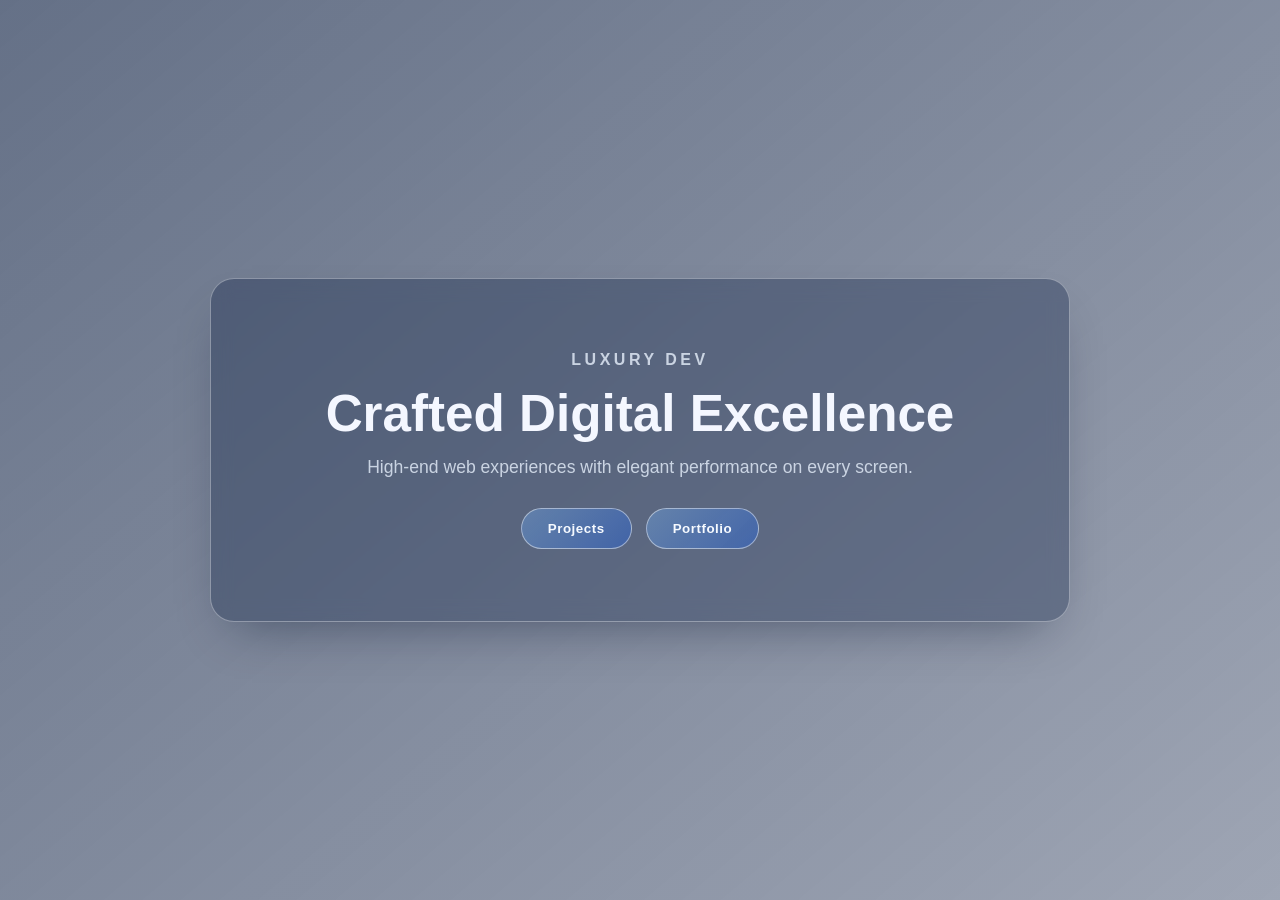
==== index.html @ c7944e0d "Consolidate responsive landing page into index.html Co-authored-by: hassaan-nadeem-com <278862680+ha" ====
<!DOCTYPE html>
<html lang="en">
<head>
  <meta charset="UTF-8" />
  <meta name="viewport" content="width=device-width, initial-scale=1.0" />
  <title>Luxury Dev</title>
  <link rel="stylesheet" href="./luxury.css" />
</head>
<body class="theme">
  <main class="hero">
    <div class="glass-panel">
      <p class="eyebrow">Luxury Dev</p>
      <h1>Crafted Digital Excellence</h1>
      <p class="subtitle">High-end web experiences with elegant performance on every screen.</p>
      <div class="actions">
        <button type="button">Projects</button>
        <button type="button">Portfolio</button>
      </div>
    </div>
  </main>
</body>
</html>
---- luxury.css ----
:root {
  --bg-image: url("https://github.com/user-attachments/assets/32bc885e-9c4b-4cf0-bf06-aa578f53b160");
  --text: #f4f7ff;
  --text-soft: rgba(235, 243, 255, 0.78);
  --border: rgba(255, 255, 255, 0.35);
  --shadow: rgba(5, 15, 40, 0.45);
}

* {
  box-sizing: border-box;
}

body {
  margin: 0;
  min-height: 100vh;
  font-family: "Inter", "Segoe UI", Arial, sans-serif;
  color: var(--text);
}

.theme {
  position: relative;
  overflow: hidden;
}

.theme::before,
.theme::after {
  content: "";
  position: fixed;
  inset: 0;
  z-index: -2;
}

.theme::before {
  background: var(--bg-image) center center / cover no-repeat;
  filter: blur(14px) saturate(115%);
  transform: scale(1.08);
}

.theme::after {
  z-index: -1;
  background: linear-gradient(140deg, rgba(6, 25, 61, 0.62), rgba(1, 19, 58, 0.38));
}

.hero {
  min-height: 100vh;
  display: grid;
  place-items: center;
  padding: 40px 20px;
}

.glass-panel {
  width: min(860px, 92vw);
  padding: 72px 90px;
  backdrop-filter: blur(10px);
  -webkit-backdrop-filter: blur(10px);
  border: 1px solid var(--border);
  border-radius: 24px;
  background: rgba(8, 26, 64, 0.32);
  box-shadow: 0 24px 50px -24px var(--shadow);
  text-align: center;
}

.eyebrow {
  margin: 0;
  letter-spacing: 0.22em;
  text-transform: uppercase;
  font-weight: 600;
  color: var(--text-soft);
}

h1 {
  margin: 16px 0 14px;
  line-height: 1.15;
  font-weight: 700;
  font-size: clamp(2.4rem, 4vw, 3.5rem);
}

.subtitle {
  margin: 0;
  color: var(--text-soft);
  font-size: 1.1rem;
}

.actions {
  margin-top: 30px;
  display: flex;
  gap: 14px;
  justify-content: center;
}

button {
  border: 1px solid rgba(255, 255, 255, 0.48);
  border-radius: 999px;
  padding: 12px 26px;
  color: #f6faff;
  background: linear-gradient(135deg, rgba(120, 184, 255, 0.34), rgba(17, 93, 241, 0.35));
  font-weight: 600;
  letter-spacing: 0.04em;
  cursor: pointer;
  transition: transform 0.22s ease, box-shadow 0.22s ease, background 0.22s ease;
}

button:hover {
  transform: translateY(-2px);
  box-shadow: 0 16px 26px -14px rgba(18, 115, 255, 0.8);
  background: linear-gradient(135deg, rgba(140, 198, 255, 0.48), rgba(24, 106, 255, 0.56));
}

@media (max-width: 1024px) {
  .glass-panel {
    width: min(700px, 92vw);
    padding: 58px 56px;
  }

  h1 {
    font-size: clamp(2rem, 4vw, 2.8rem);
  }

  .subtitle {
    font-size: 1rem;
  }
}

@media (max-width: 640px) {
  .glass-panel {
    width: min(360px, 94vw);
    padding: 40px 24px;
  }

  h1 {
    font-size: clamp(1.7rem, 8vw, 2.1rem);
  }

  .subtitle {
    font-size: 0.95rem;
  }

  .actions {
    flex-direction: column;
  }
}
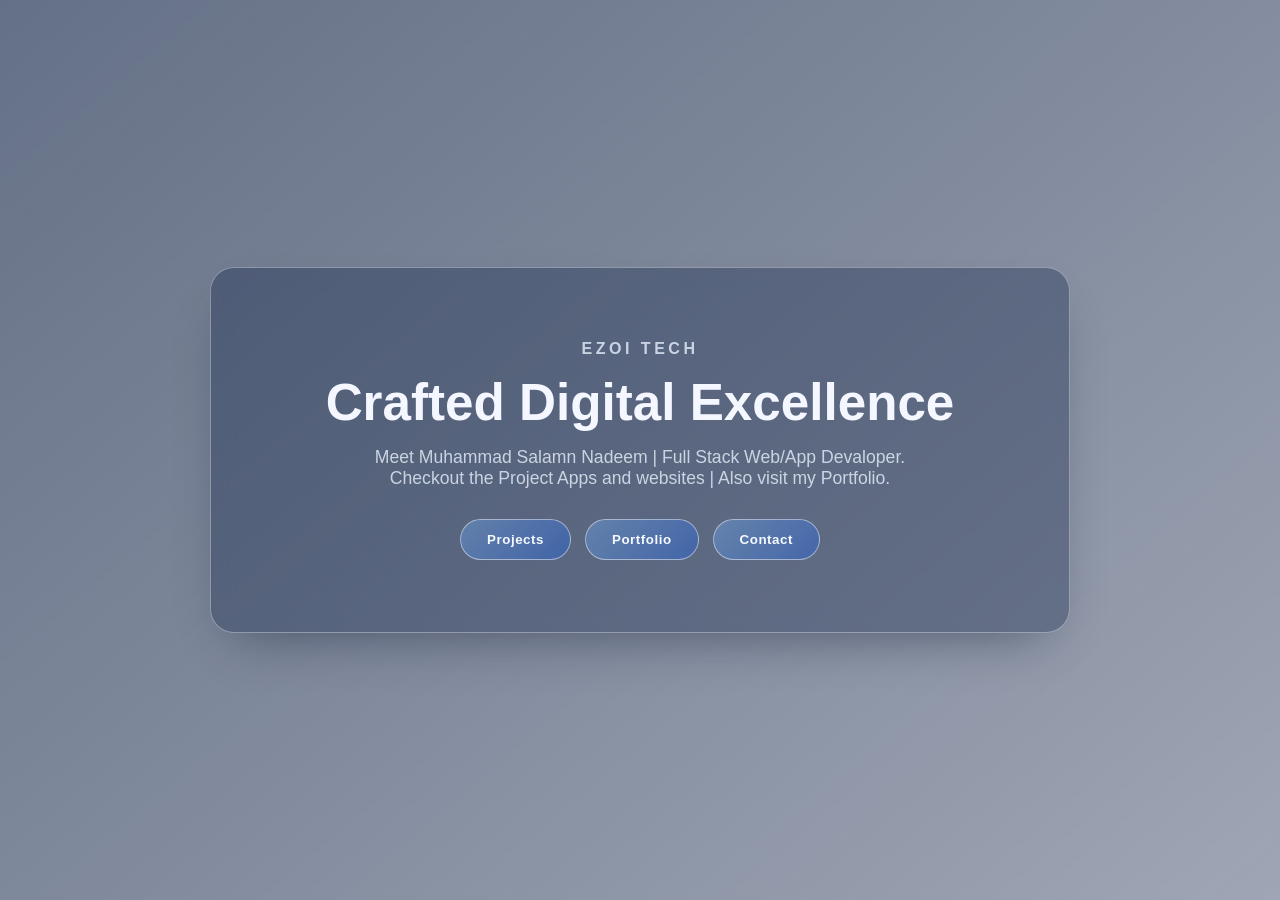
==== commit 7dd41204: "Change title and update introductory text Updated title and content to reflect new branding." ====
--- a/index.html
+++ b/index.html
@@ -3,18 +3,21 @@
 <head>
   <meta charset="UTF-8" />
   <meta name="viewport" content="width=device-width, initial-scale=1.0" />
-  <title>Luxury Dev</title>
+  <title>ezoi tech</title>
   <link rel="stylesheet" href="./luxury.css" />
 </head>
 <body class="theme">
   <main class="hero">
     <div class="glass-panel">
-      <p class="eyebrow">Luxury Dev</p>
+      <p class="eyebrow">ezoi tech</p>
       <h1>Crafted Digital Excellence</h1>
-      <p class="subtitle">High-end web experiences with elegant performance on every screen.</p>
+      <p class="subtitle">Meet Muhammad Salamn Nadeem | Full Stack Web/App Devaloper.</p>
+      <p class="subtitle">Checkout the Project Apps and websites | Also visit my Portfolio.</p>
+
       <div class="actions">
         <button type="button">Projects</button>
         <button type="button">Portfolio</button>
+        <button type="button">Contact</button>
       </div>
     </div>
   </main>
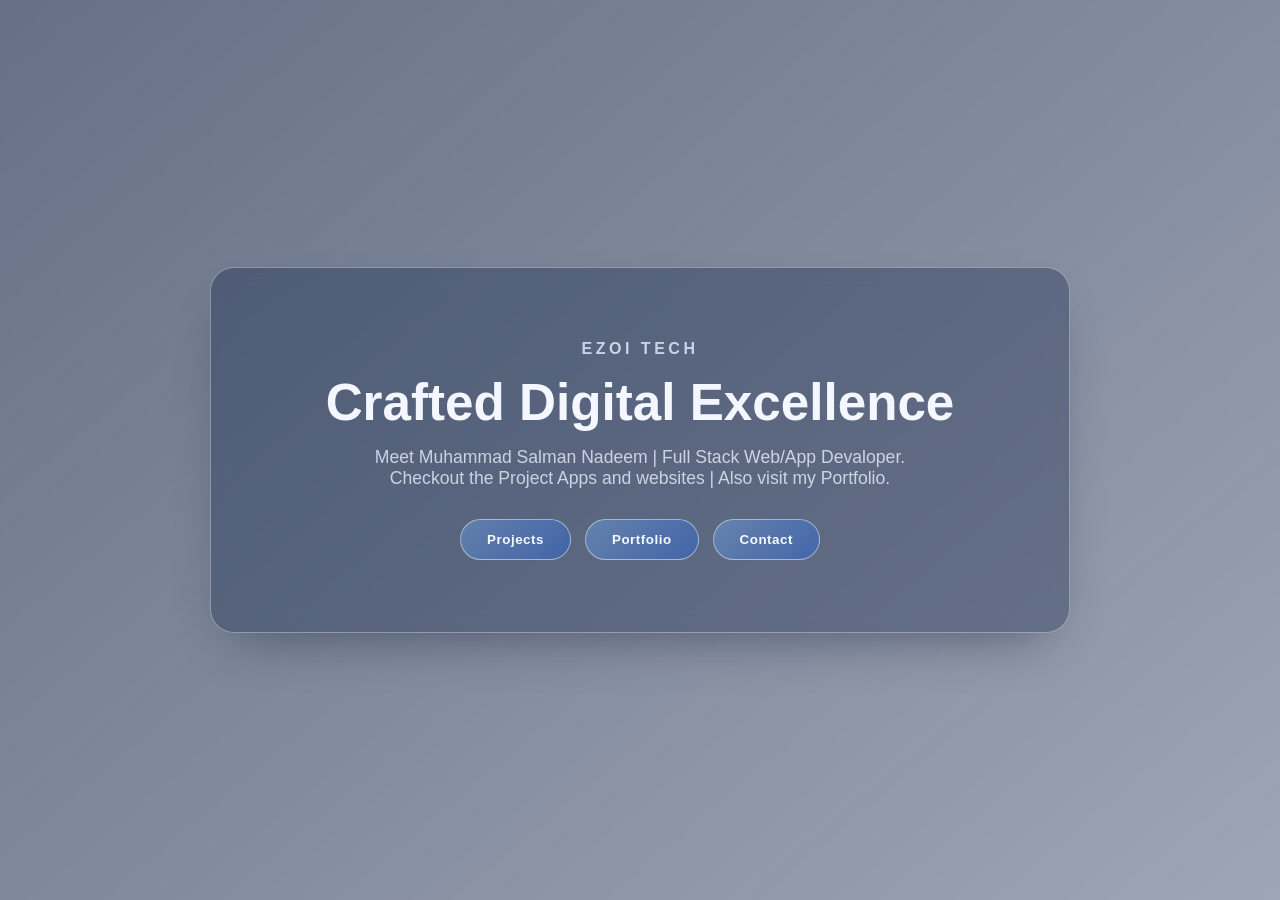
==== commit ea9af4d4: "Fix typo in developer's title" ====
--- a/index.html
+++ b/index.html
@@ -11,7 +11,7 @@
     <div class="glass-panel">
       <p class="eyebrow">ezoi tech</p>
       <h1>Crafted Digital Excellence</h1>
-      <p class="subtitle">Meet Muhammad Salamn Nadeem | Full Stack Web/App Devaloper.</p>
+      <p class="subtitle">Meet Muhammad Salman Nadeem | Full Stack Web/App Devaloper.</p>
       <p class="subtitle">Checkout the Project Apps and websites | Also visit my Portfolio.</p>
 
       <div class="actions">
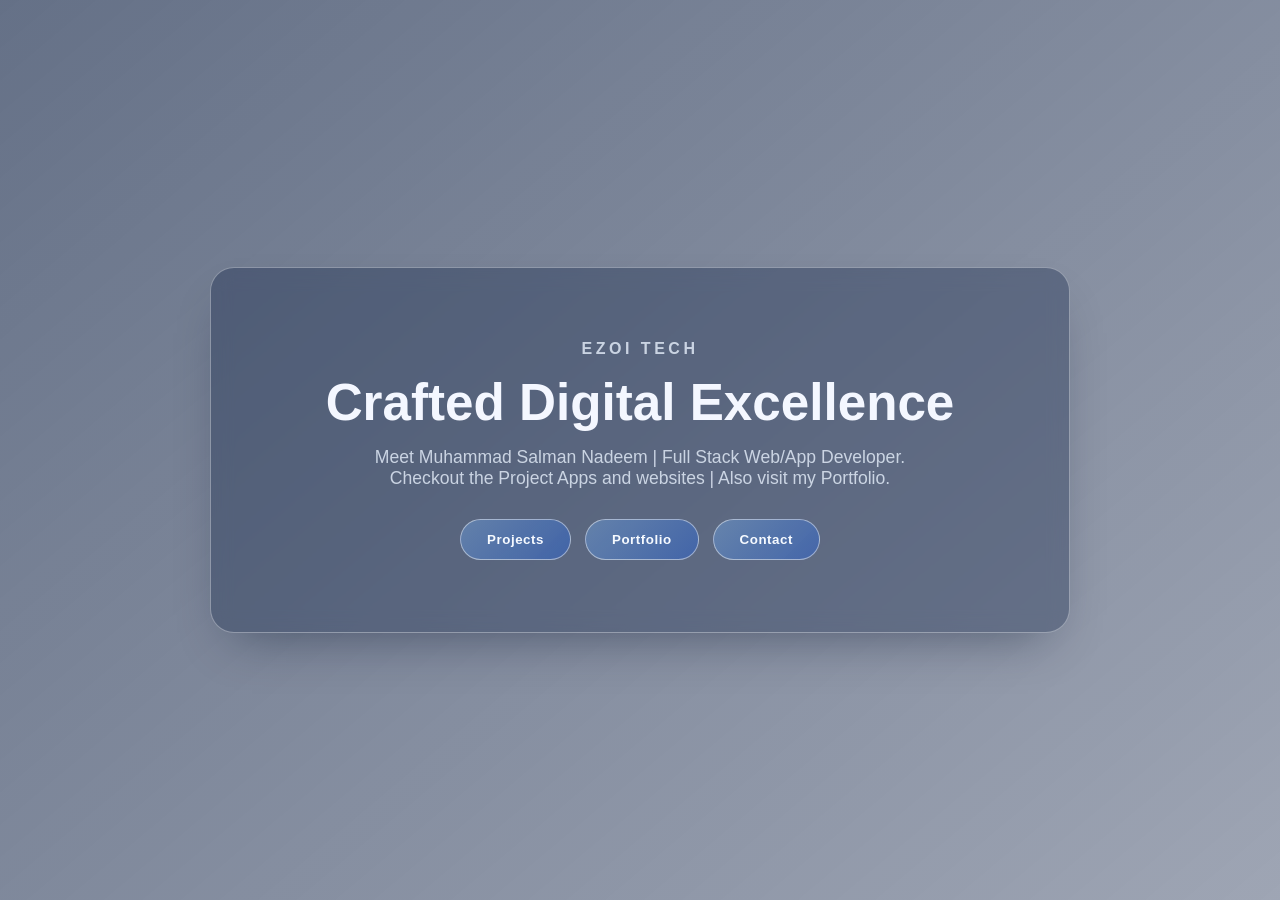
==== commit 2096ef36: "Fix typo in subtitle and update button links" ====
--- a/index.html
+++ b/index.html
@@ -11,13 +11,19 @@
     <div class="glass-panel">
       <p class="eyebrow">ezoi tech</p>
       <h1>Crafted Digital Excellence</h1>
-      <p class="subtitle">Meet Muhammad Salman Nadeem | Full Stack Web/App Devaloper.</p>
+      <p class="subtitle">Meet Muhammad Salman Nadeem | Full Stack Web/App Developer.</p>
       <p class="subtitle">Checkout the Project Apps and websites | Also visit my Portfolio.</p>
 
       <div class="actions">
-        <button type="button">Projects</button>
-        <button type="button">Portfolio</button>
-        <button type="button">Contact</button>
+        <a href="https://ezoi.tech/projects" target="_blank" rel="noopener noreferrer">
+          <button type="button">Projects</button>
+        </a>
+        <a href="https://ezoi.me" target="_blank" rel="noopener noreferrer">
+          <button type="button">Portfolio</button>
+        </a>
+        <a href="https://wa.link/bgjm1g" target="_blank" rel="noopener noreferrer">
+          <button type="button">Contact</button>
+        </a>
       </div>
     </div>
   </main>
